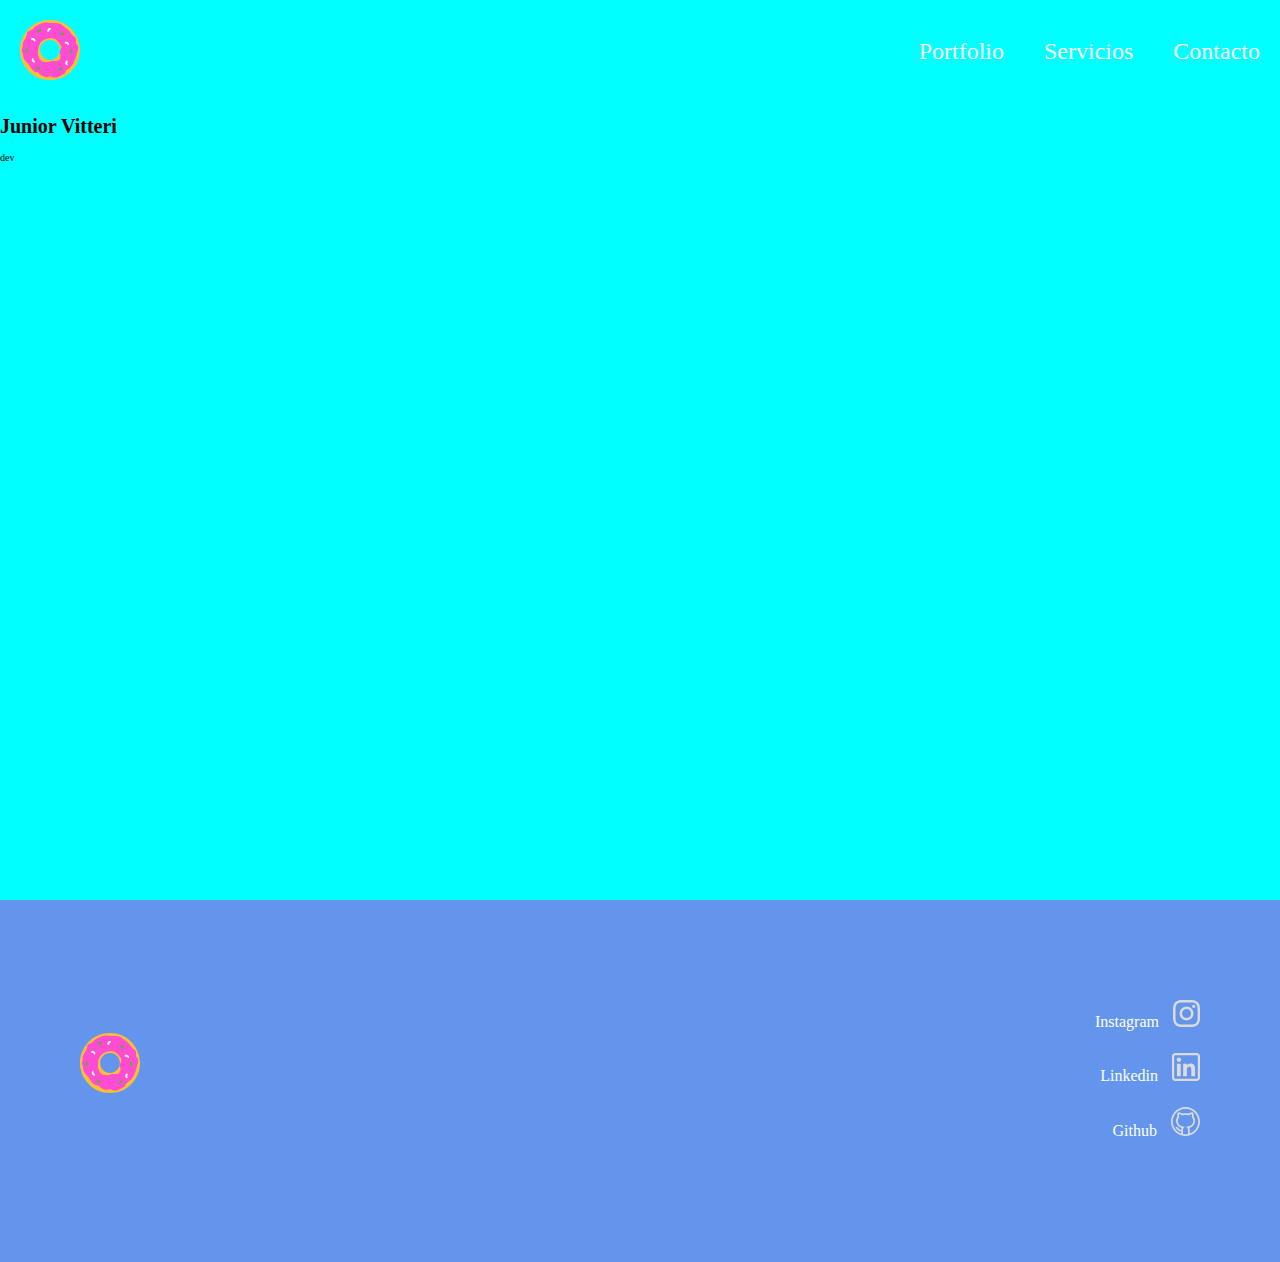
==== index.html @ 5aa911aa "primer commit desafio m4" ====
<!DOCTYPE html>
<html lang="en">
  <head>
    <meta charset="UTF-8" />
    <meta http-equiv="X-UA-Compatible" content="IE=edge" />
    <meta name="viewport" content="width=device-width, initial-scale=1.0" />
    <title>vitteri dev</title>
    <link rel="stylesheet" href="./header/index.css" />
    <link rel="stylesheet" href="./footer/index.css" />
    <script defer src="./header/index.js"></script>
    <script defer src="./footer/index.js"></script>
    <script defer src="./index.js"></script>
    <link rel="stylesheet" href="./index.css" />
  </head>
  <body>
    <header class="header">
      <div class="header-index"></div>
      <div class="header__container">
        <h1 class="header__title">Junior Vitteri</h1>
        <p class="header__subtitle">dev</p>
      </div>
    </header>
    <footer class="footer-index"></footer>
  </body>
</html>
---- header/index.css ----
.nav {
  padding: 20px;
  display: flex;
  justify-content: space-between;
  align-items: center;
  width: 100%;
}
.nav__logo {
  width: 60px;
  height: 60px;
}
.nav__icon-menu {
  width: 54px;
  height: 100%;
  display: flex;
  justify-content: center;
  align-items: center;
}
@media (min-width: 769px) {
  .nav__icon-menu {
    display: none;
  }
}
.nav__icon-open > span {
  display: block;
  width: 36px;
  height: 6px;
  margin-bottom: 5px;
  background-color: #fff;
  border-radius: 3px;
}
.nav__items-container {
  display: none;
}
@media (min-width: 769px) {
  .nav__items-container {
    display: grid;
    grid-template-columns: repeat(3, auto);
    gap: 40px;
  }
}
.nav__item,
.nav__menu-item {
  text-decoration: none;
  font-size: 2.4rem;
  color: #fff;
}
.nav__menu {
  display: none;
  position: absolute;
  top: 0;
  left: 0;
  right: 0;
  bottom: 0;
  background-color: darkseagreen;
  overflow: auto;
}
.nav__icon {
  text-align: right;
  padding: 20px;
}
.nav__icon-close {
  font-size: 4rem;
  color: #fff;
}
.nav__menu-content {
  height: 80%;
  display: flex;
  flex-direction: column;
  justify-content: space-around;
  align-items: center;
}
.nav__menu-item {
  font-size: 4.8rem;
}
---- footer/index.css ----
.footer {
  background-color: cornflowerblue;
  padding: 100px 80px;
  display: flex;
  flex-direction: column;
  justify-content: center;
  align-items: center;
}
@media (min-width: 769px) {
  .footer {
    flex-direction: row;
    justify-content: space-between;
  }
}
.footer__logo {
  height: 60px;
  width: 60px;
  margin-bottom: 36px;
}
.footer__social-container {
}
@media (min-width: 769px) {
  .footer__social-container {
    text-align: right;
  }
}
.footer__social {
  display: block;
  text-decoration: none;
  font-size: 1.6rem;
  color: #fff;
  margin-bottom: 22px;
}
.footer__social-img {
  margin-left: 10px;
}
---- index.css ----
* {
  box-sizing: border-box;
}
body {
  margin: 0;
  background-color: aqua;
}
html {
  font-size: 10px;
}
.header {
  width: 100%;
  height: 100vh;
}
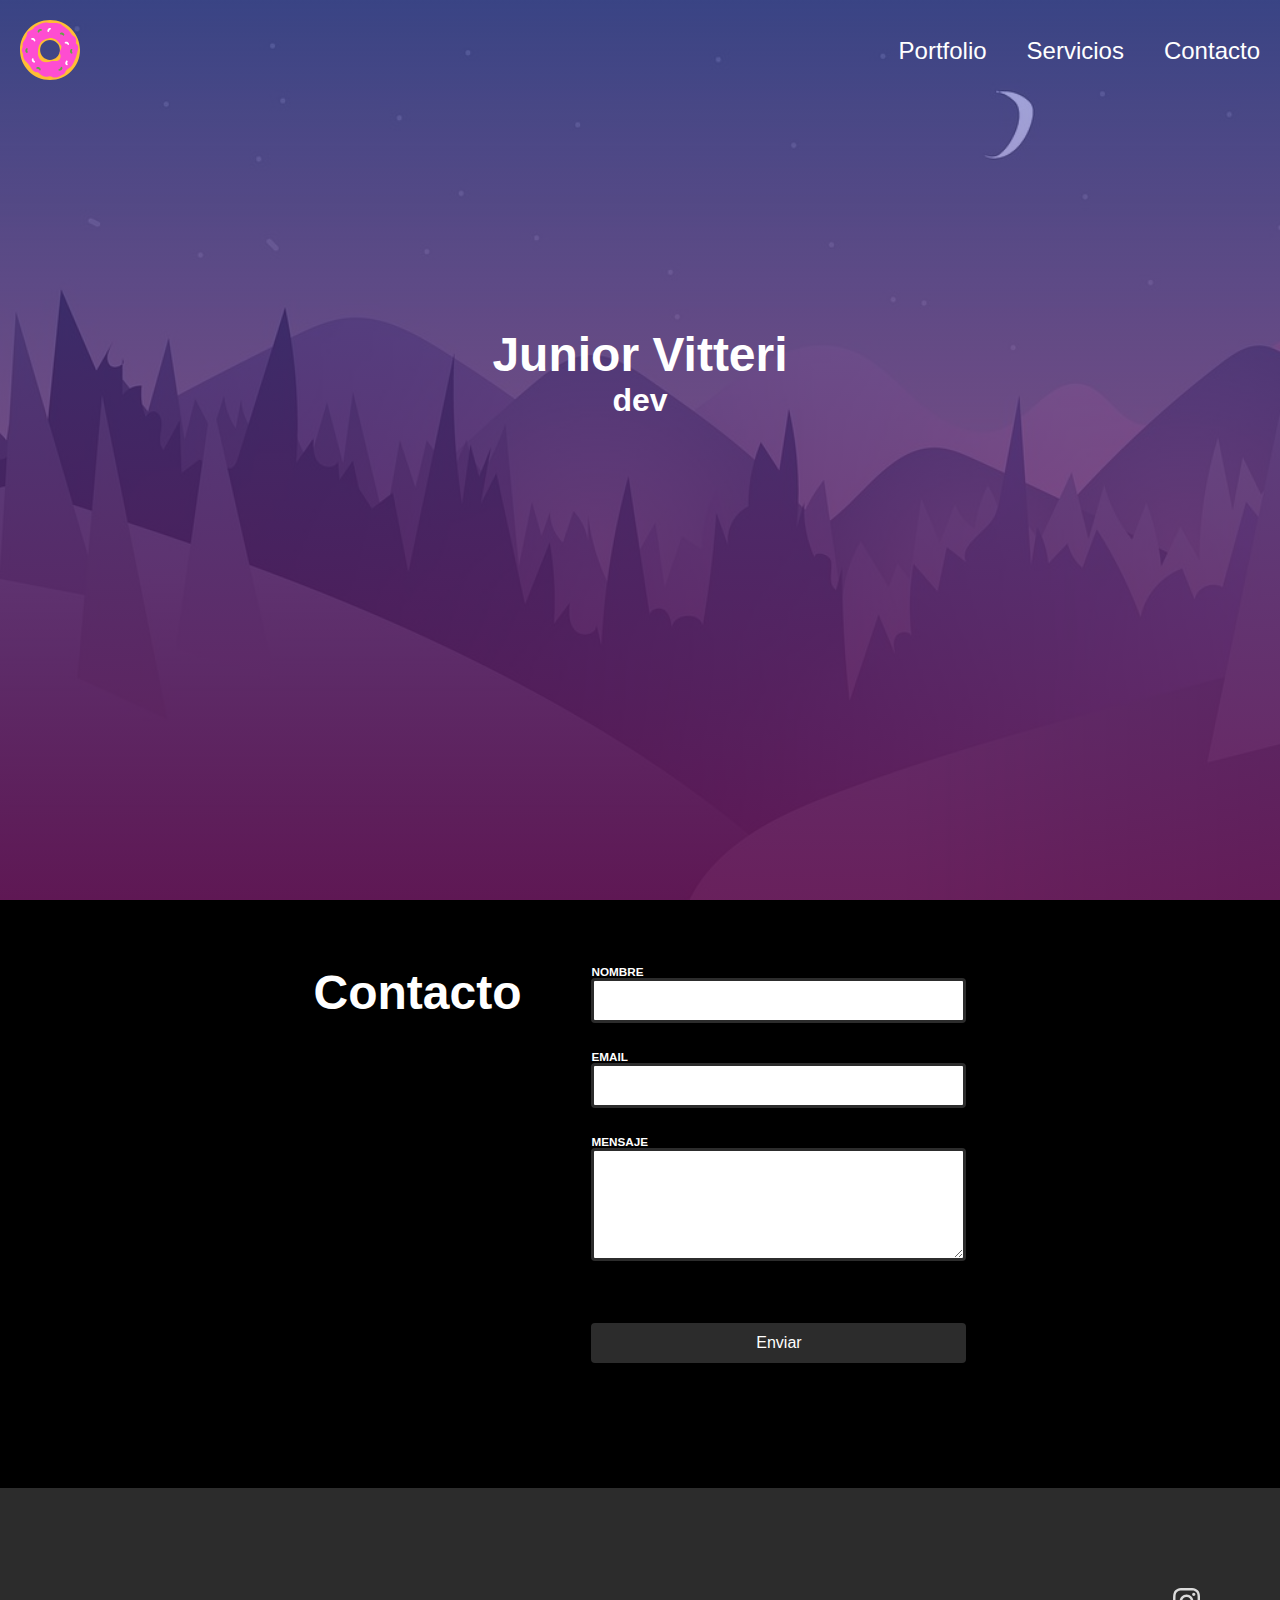
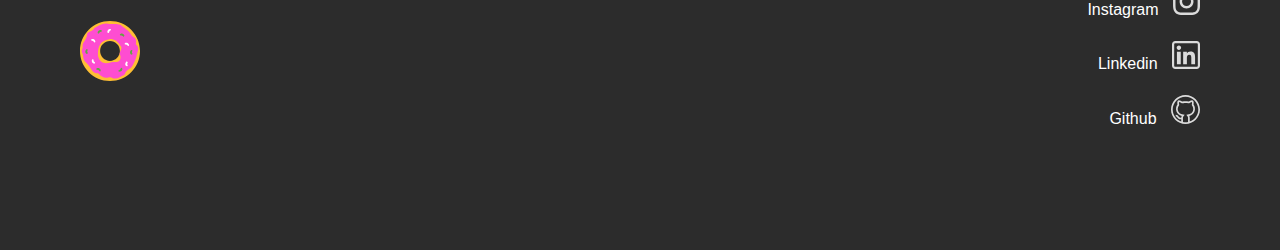
==== commit 34ab332c: "Creando componente form" ====
--- a/index.html
+++ b/index.html
@@ -6,20 +6,23 @@
     <meta name="viewport" content="width=device-width, initial-scale=1.0" />
     <title>vitteri dev</title>
     <link rel="stylesheet" href="./header/index.css" />
+    <link rel="stylesheet" href="./form/index.css" />
     <link rel="stylesheet" href="./footer/index.css" />
+    <link rel="stylesheet" href="./index.css" />
     <script defer src="./header/index.js"></script>
+    <script defer src="./form/index.js"></script>
     <script defer src="./footer/index.js"></script>
     <script defer src="./index.js"></script>
-    <link rel="stylesheet" href="./index.css" />
   </head>
   <body>
     <header class="header">
       <div class="header-index"></div>
       <div class="header__container">
         <h1 class="header__title">Junior Vitteri</h1>
-        <p class="header__subtitle">dev</p>
+        <h2 class="header__subtitle">dev</h2>
       </div>
     </header>
+    <div class="contact-index"></div>
     <footer class="footer-index"></footer>
   </body>
 </html>
--- a/header/index.css
+++ b/header/index.css
@@ -43,7 +43,12 @@
 .nav__menu-item {
   text-decoration: none;
   font-size: 2.4rem;
+  font-family: "Segoe UI", Tahoma, Verdana, sans-serif;
   color: #fff;
+}
+.nav__item:hover {
+  transform: scale(1.08, 1.08);
+  color: #ff75f3;
 }
 .nav__menu {
   display: none;
@@ -52,7 +57,7 @@
   left: 0;
   right: 0;
   bottom: 0;
-  background-color: darkseagreen;
+  background-color: rgba(117, 19, 93);
   overflow: auto;
 }
 .nav__icon {
@@ -64,7 +69,7 @@
   color: #fff;
 }
 .nav__menu-content {
-  height: 80%;
+  height: 70%;
   display: flex;
   flex-direction: column;
   justify-content: space-around;
--- a/form/index.css
+++ b/form/index.css
@@ -0,0 +1,66 @@
+.contacto {
+  background-color: #000;
+  color: #fff;
+  padding: 65px 20px;
+  display: flex;
+  flex-direction: column;
+  align-items: center;
+}
+@media (min-width: 900px) {
+  .contacto {
+    flex-direction: row;
+    justify-content: center;
+  }
+}
+.contacto__title,
+.contacto__label,
+.contacto__input,
+.contacto__submit-btn {
+  font-family: "Segoe UI", Tahoma, Verdana, sans-serif;
+}
+.contacto__title {
+  font-size: 3.2rem;
+  margin: 0 0 35px;
+}
+@media (min-width: 900px) {
+  .contacto__title {
+    font-size: 4.8rem;
+    flex-direction: row;
+    justify-content: center;
+    align-self: flex-start;
+    margin-right: 70px;
+  }
+}
+.contacto__label {
+  margin: 0;
+}
+.contacto__form {
+  width: 100%;
+  max-width: 375px;
+}
+.contacto__input {
+  width: 100%;
+  height: 45px;
+  margin-bottom: 27px;
+  border: 3px solid #2c2c2c;
+  border-radius: 4px;
+}
+.contacto__input-msj {
+  height: 113px;
+  margin-bottom: 60px;
+}
+.contacto__submit-btn {
+  background-color: #2c2c2c;
+  font-size: 1.6rem;
+  color: #fff;
+  border: none;
+  border-radius: 4px;
+  width: 100%;
+  padding: 11px 0;
+  margin-bottom: 60px;
+}
+@media (min-width: 900px) {
+  .contacto__submit-btn:hover {
+    cursor: pointer;
+  }
+}
--- a/footer/index.css
+++ b/footer/index.css
@@ -1,5 +1,5 @@
 .footer {
-  background-color: cornflowerblue;
+  background-color: #2c2c2c;
   padding: 100px 80px;
   display: flex;
   flex-direction: column;
@@ -25,6 +25,7 @@
   }
 }
 .footer__social {
+  font-family: "Segoe UI", Tahoma, Verdana, sans-serif;
   display: block;
   text-decoration: none;
   font-size: 1.6rem;
--- a/index.css
+++ b/index.css
@@ -3,7 +3,7 @@
 }
 body {
   margin: 0;
-  background-color: aqua;
+  background-color: #000;
 }
 html {
   font-size: 10px;
@@ -11,4 +11,29 @@
 .header {
   width: 100%;
   height: 100vh;
+  background-repeat: no-repeat;
+  background-size: cover;
+  background-image: linear-gradient(
+      to bottom,
+      rgba(78, 96, 199, 0.52),
+      rgba(117, 19, 93, 0.73)
+    ),
+    url(./assets/home-foto.jpg);
 }
+.header__container {
+  text-align: center;
+  margin-top: 25vh;
+}
+.header__title,
+.header__subtitle {
+  color: #fff;
+  margin: 0;
+  font-family: "Segoe UI", Tahoma, Verdana, sans-serif;
+}
+
+.header__title {
+  font-size: 4.8rem;
+}
+.header__subtitle {
+  font-size: 3.2rem;
+}
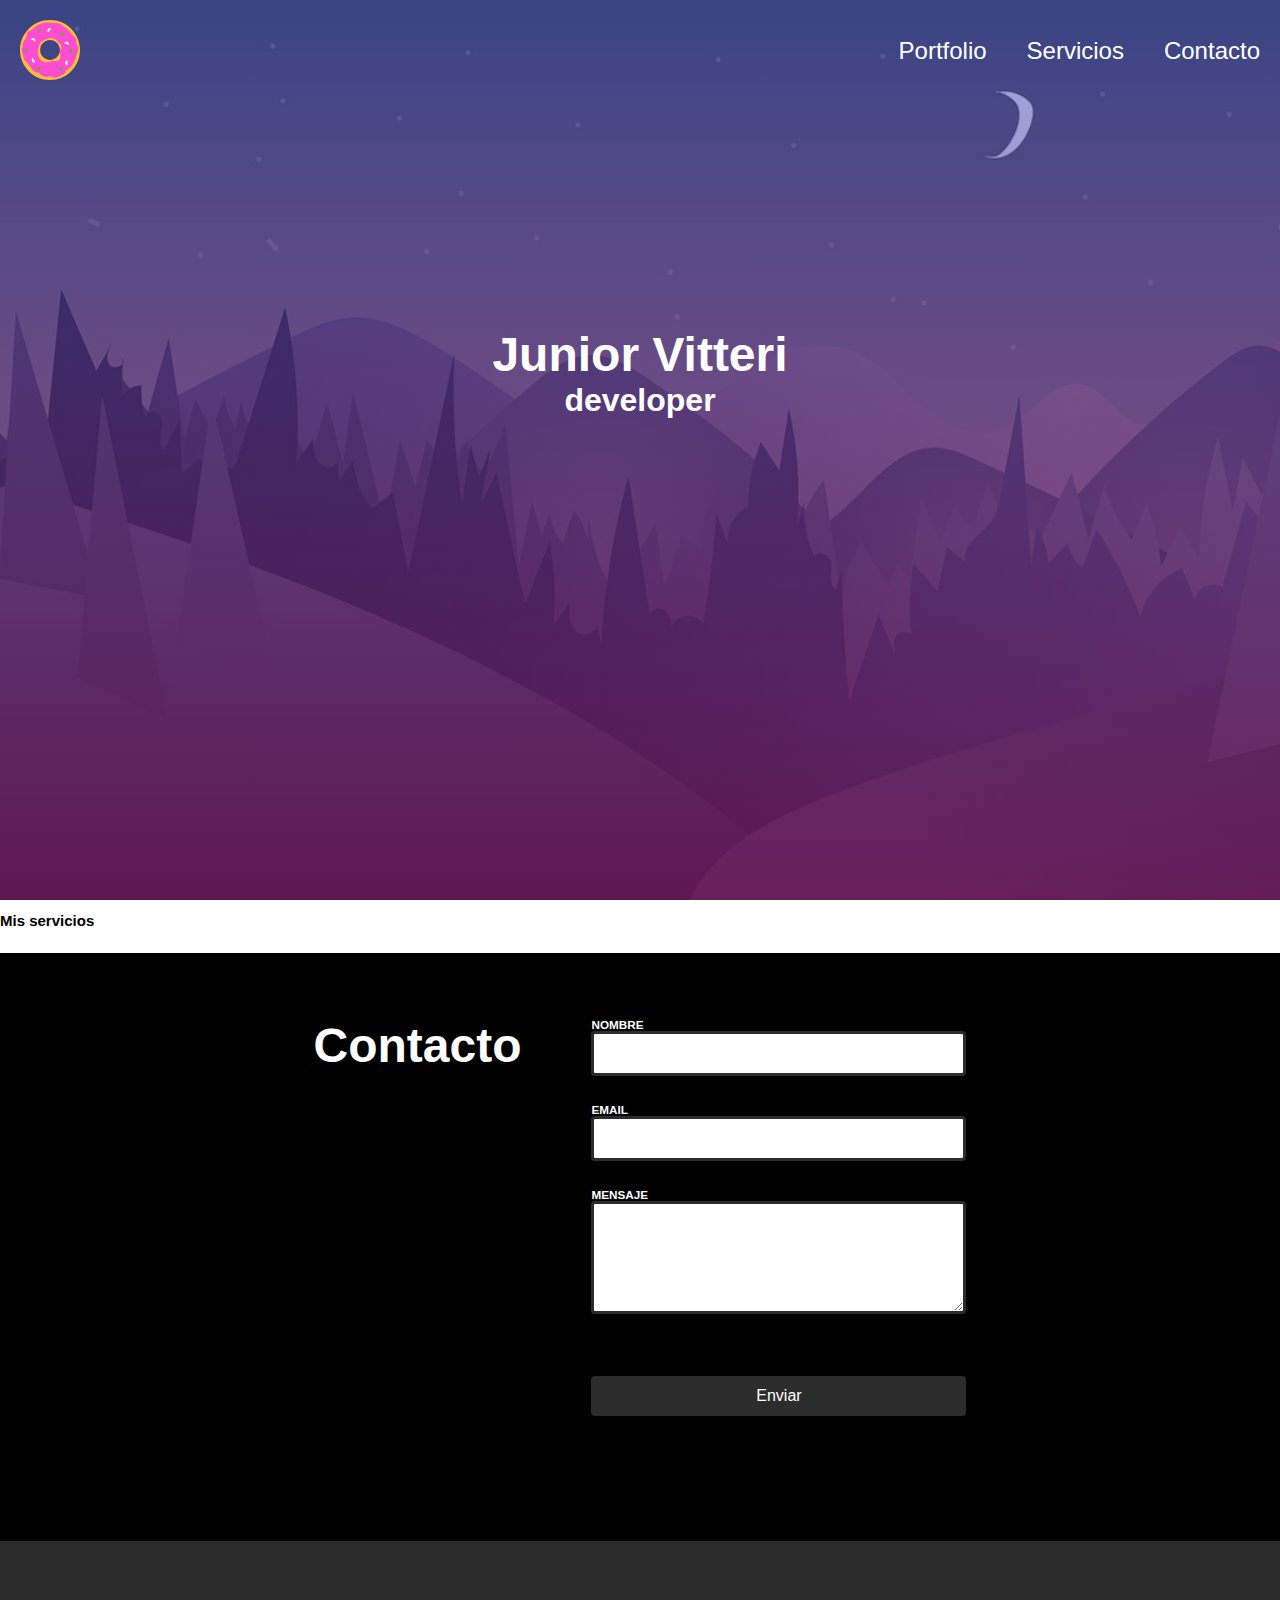
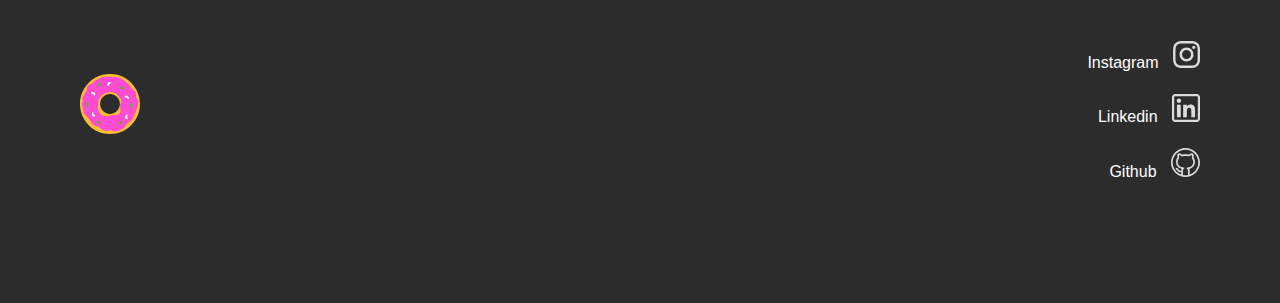
==== commit 1169f169: "Obteniendo datos median cms en la seccion about-me" ====
--- a/index.html
+++ b/index.html
@@ -19,10 +19,30 @@
       <div class="header-index"></div>
       <div class="header__container">
         <h1 class="header__title">Junior Vitteri</h1>
-        <h2 class="header__subtitle">dev</h2>
+        <h2 class="header__subtitle">developer</h2>
       </div>
     </header>
-    <div class="contact-index"></div>
+    <section class="about-me">
+      <div class="about-me__results"></div>
+    </section>
+    <template id="about-me__template">
+      <div class="about-me__container">
+        <img src="" alt="profile-photo" class="about-me__img" />
+        <div class="about-me__info-container">
+          <h1 class="about-me__title"></h1>
+          <p class="about-me__info"></p>
+        </div>
+      </div>
+    </template>
+    <section class="services">
+      <h2 class="services__title">Mis servicios</h2>
+      <div class="services__container">
+        <div class="services__item">
+          <img src="" alt="" class="services img" />
+        </div>
+      </div>
+    </section>
+    <section class="contact-index"></section>
     <footer class="footer-index"></footer>
   </body>
 </html>
--- a/index.css
+++ b/index.css
@@ -3,7 +3,7 @@
 }
 body {
   margin: 0;
-  background-color: #000;
+  font-family: "Segoe UI", Tahoma, Verdana, sans-serif;
 }
 html {
   font-size: 10px;
@@ -37,3 +37,65 @@
 .header__subtitle {
   font-size: 3.2rem;
 }
+.about-me {
+  background-color: #000;
+}
+@media (min-width: 769px) {
+  .about-me {
+    background-color: #fff;
+  }
+}
+.about-me__container {
+  padding: 55px 32px;
+}
+@media (min-width: 769px) {
+  .about-me__container {
+    padding: inherit;
+    margin-top: 58px;
+    display: flex;
+    align-items: center;
+    justify-content: center;
+  }
+}
+.about-me__img {
+  display: none;
+}
+@media (min-width: 769px) {
+  .about-me__img {
+    display: inherit;
+    width: 380px;
+    height: 480px;
+  }
+}
+.about-me__info-container {
+}
+@media (min-width: 769px) {
+  .about-me__info-container {
+    max-width: 610px;
+  }
+}
+.about-me__title,
+.about-me__info {
+  color: #fff;
+  margin: 0;
+}
+@media (min-width: 769px) {
+  .about-me__title,
+  .about-me__info {
+    color: #000;
+  }
+}
+.about-me__title {
+  font-size: 3.2rem;
+  text-align: center;
+  margin-bottom: 46px;
+}
+@media (min-width: 769px) {
+  .about-me__title {
+    text-align: left;
+  }
+}
+.about-me__info {
+  font-size: 1.6rem;
+  margin-bottom: 60px;
+}
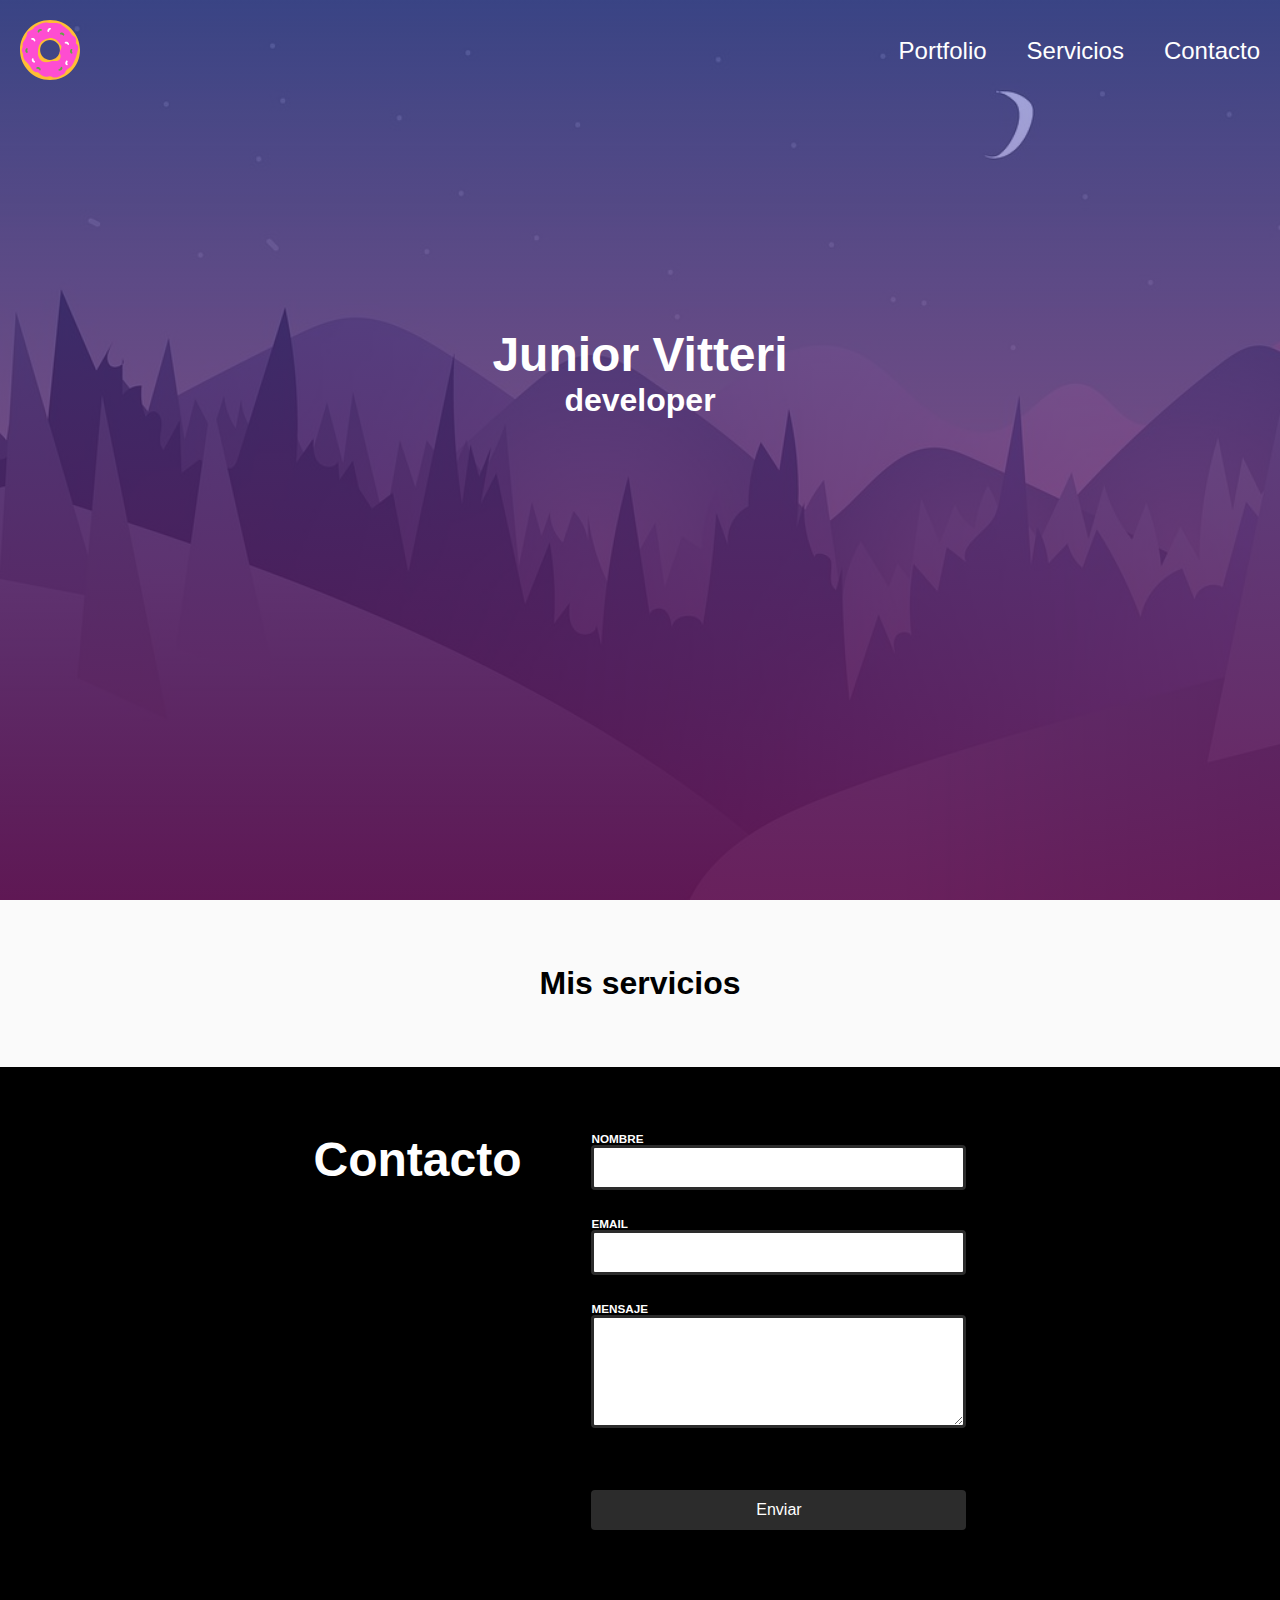
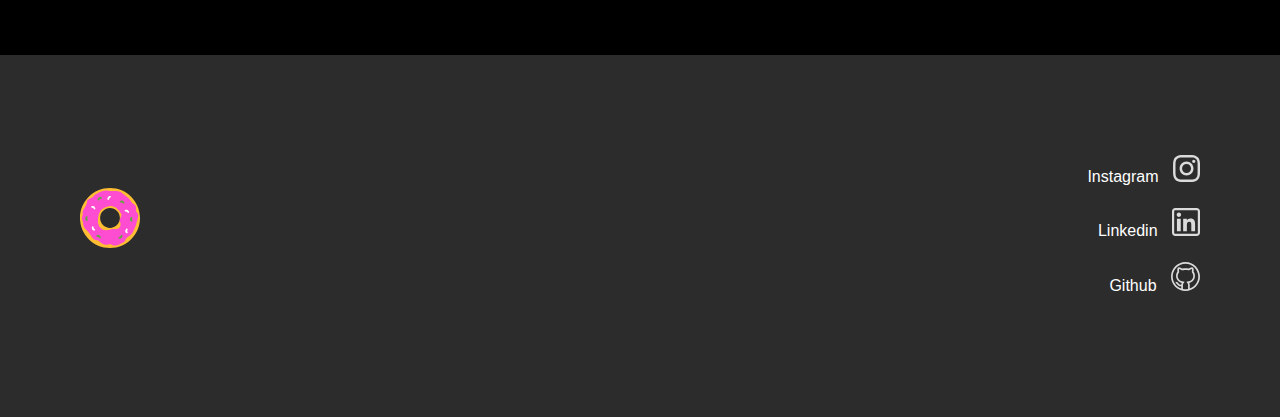
==== commit cf6866f3: "Seccion servicios mostrando la data desde contenful, con un error" ====
--- a/index.html
+++ b/index.html
@@ -36,12 +36,21 @@
     </template>
     <section class="services">
       <h2 class="services__title">Mis servicios</h2>
+      <div class="services__results"></div>
+    </section>
+    <template id="services__template">
       <div class="services__container">
         <div class="services__item">
-          <img src="" alt="" class="services img" />
+          <img src="./assets/mobile.svg" alt="" class="services__img" />
+          <h3 class="services__item-title">hago cosas</h3>
+          <p class="services__item-paragraph">
+            Lorem ipsum dolor sit amet consectetur adipisicing elit. Facere
+            omnis placeat ab alias enim voluptate iste sint a. Alias dolor eius
+            cumque iusto quas quis vel?
+          </p>
         </div>
       </div>
-    </section>
+    </template>
     <section class="contact-index"></section>
     <footer class="footer-index"></footer>
   </body>
--- a/index.css
+++ b/index.css
@@ -72,6 +72,7 @@
 @media (min-width: 769px) {
   .about-me__info-container {
     max-width: 610px;
+    align-self: flex-start;
   }
 }
 .about-me__title,
@@ -99,3 +100,46 @@
   font-size: 1.6rem;
   margin-bottom: 60px;
 }
+.services {
+  padding: 65px 55px;
+  background-color: #fafafa;
+}
+.services__title {
+  font-size: 3.2rem;
+  margin: 0;
+  text-align: center;
+}
+.services__container {
+  display: flex;
+  flex-direction: column;
+  align-items: center;
+}
+@media (min-width: 769px) {
+  .services__container {
+    flex-direction: row;
+    justify-content: space-between;
+  }
+}
+.services__item {
+  max-width: 300px;
+  display: flex;
+  flex-direction: column;
+  align-items: center;
+  margin-top: 70px;
+}
+.services__img {
+  width: 148px;
+  height: 138px;
+  border: solid 3px;
+  border-image: linear-gradient(to bottom, rgba(78, 96, 199, 0.52), #75135d) 10%;
+  margin-bottom: 18px;
+}
+.services__item-title {
+  font-size: 2.4rem;
+  margin: 0 0 7px;
+}
+.services__item-paragraph {
+  font-size: 1.6rem;
+  margin: 0;
+  text-align: center;
+}
